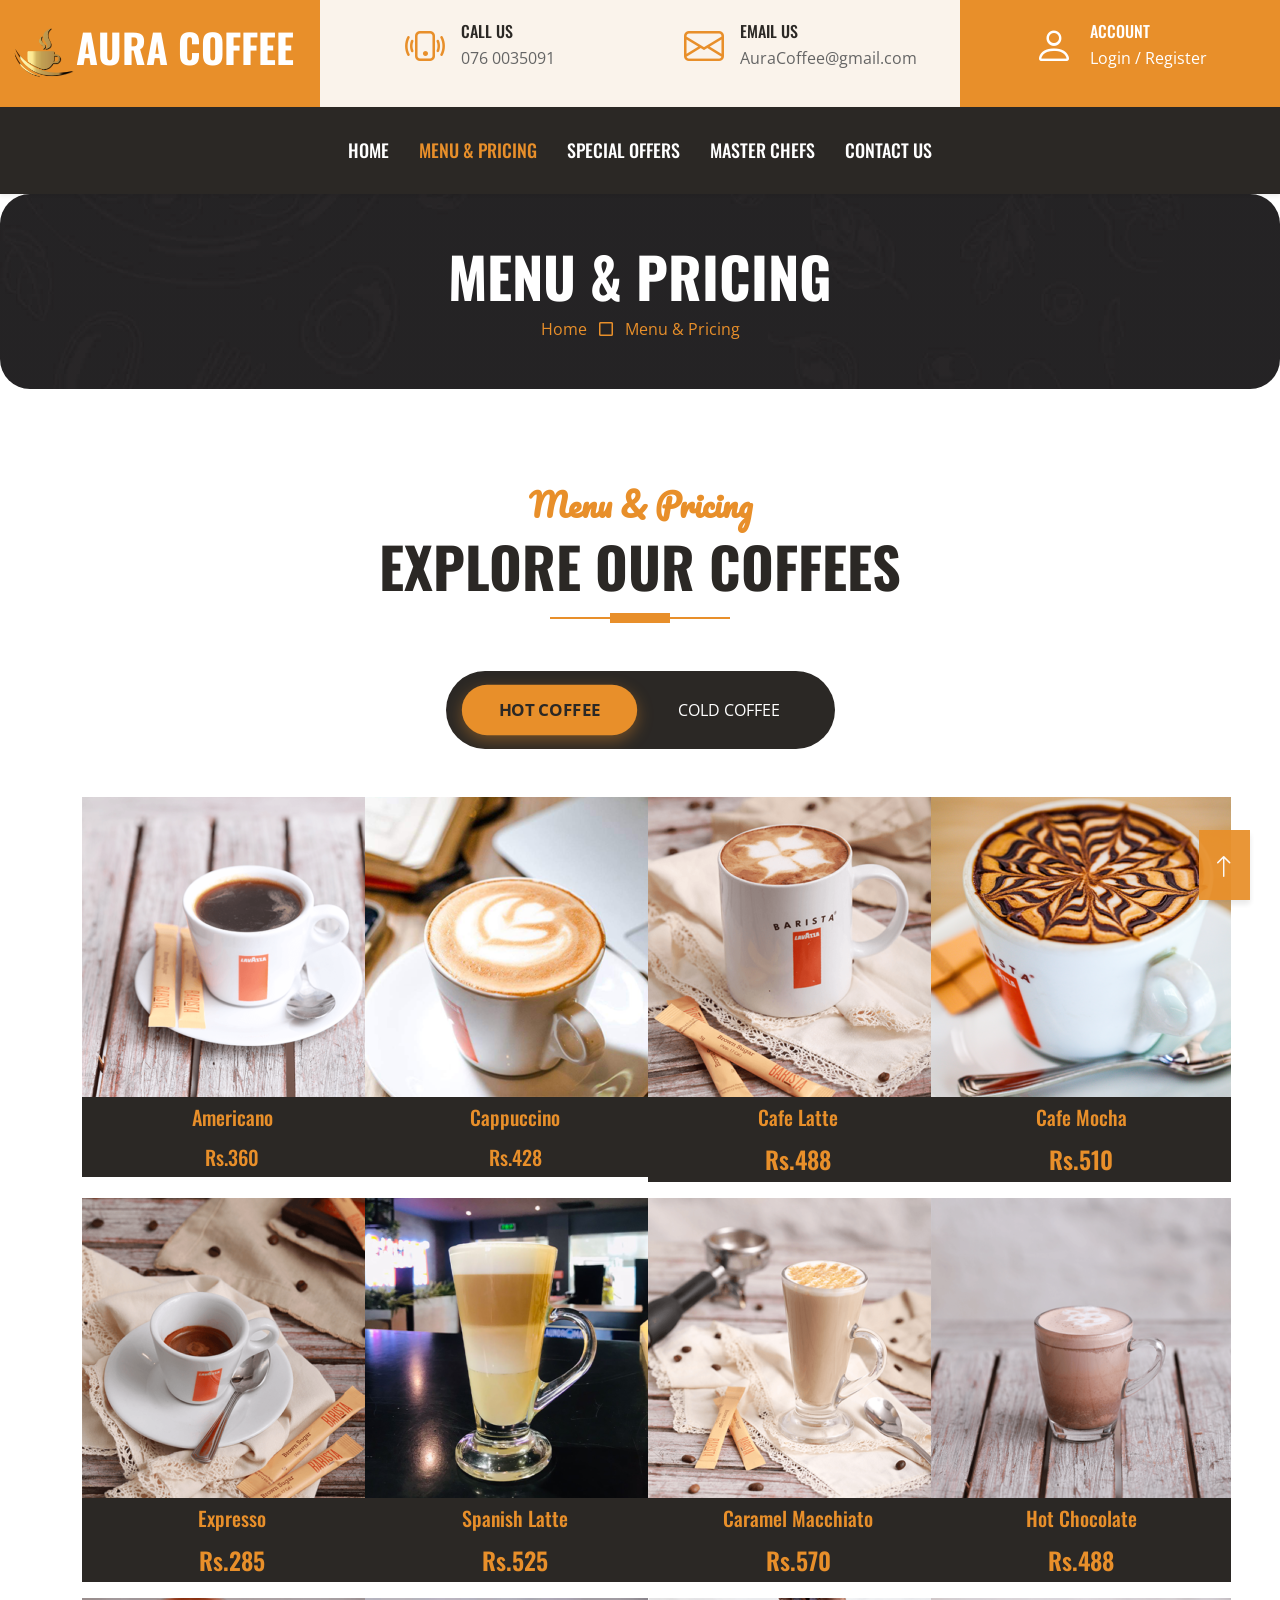
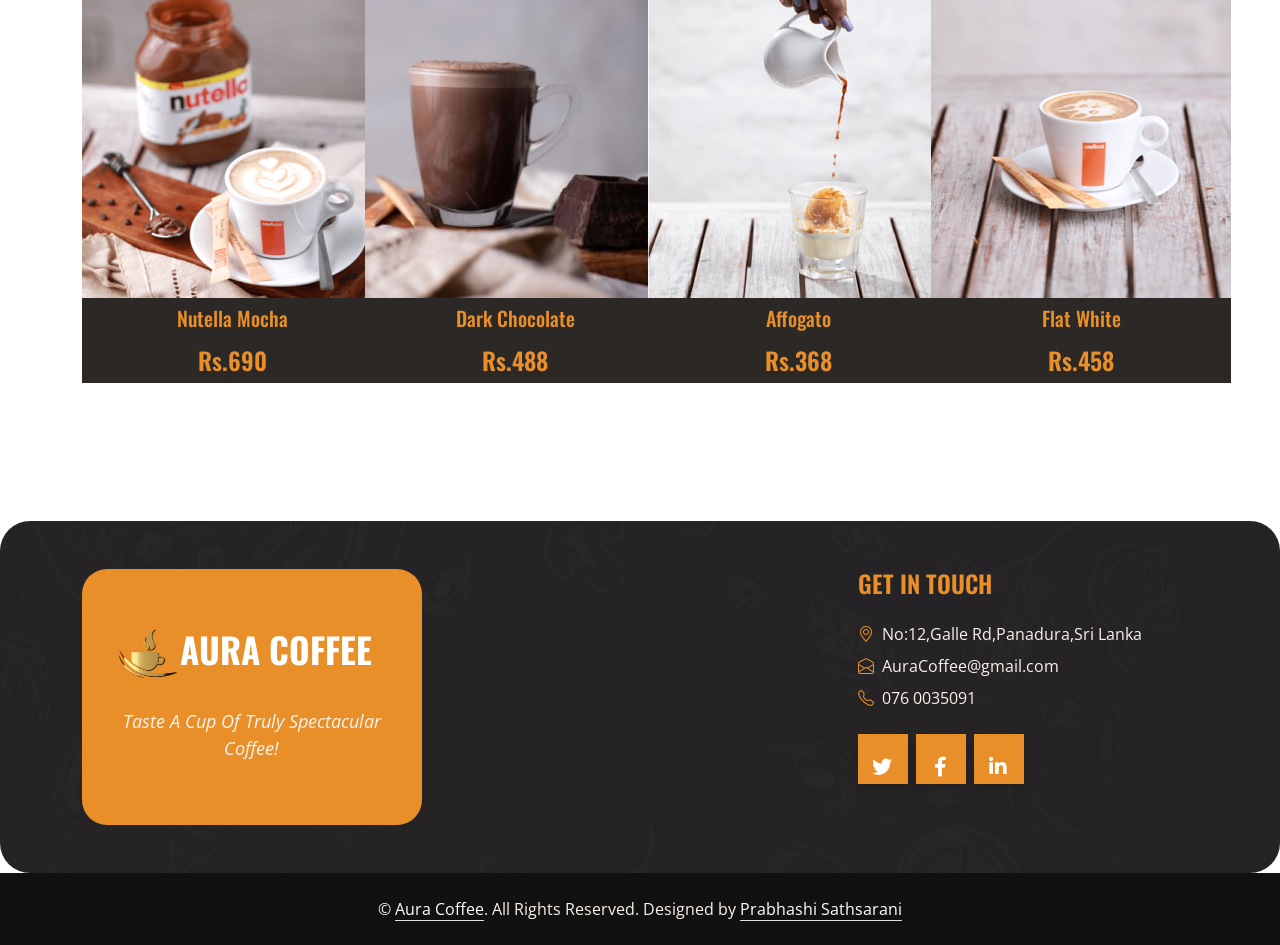
==== menu.html @ 849b669a "Add menu page with pricing and product details for Aura Coffee" ====
<!DOCTYPE html>
<html lang="en">

<head>
    <meta charset="utf-8">
    <title>Aura Coffee</title>
    <meta content="width=device-width, initial-scale=1.0" name="viewport">
    <meta content="Free HTML Templates" name="keywords">
    <meta content="Free HTML Templates" name="description">

    <!-- Favicon -->
    <link href="img/favicon.ico" rel="icon">

    <!-- Google Web Fonts -->
    <link rel="preconnect" href="https://fonts.googleapis.com">
    <link rel="preconnect" href="https://fonts.gstatic.com" crossorigin>
    <link href="https://fonts.googleapis.com/css2?family=Open+Sans:wght@400;600&family=Oswald:wght@500;600;700&family=Pacifico&display=swap" rel="stylesheet"> 

    <!-- Icon Font Stylesheet -->
    <link href="https://cdnjs.cloudflare.com/ajax/libs/font-awesome/5.10.0/css/all.min.css" rel="stylesheet">
    <link href="https://cdn.jsdelivr.net/npm/bootstrap-icons@1.4.1/font/bootstrap-icons.css" rel="stylesheet">

    <!-- Libraries Stylesheet -->
    

    <!-- Customized Bootstrap Stylesheet -->
    <link href="css/bootstrap.min.css" rel="stylesheet">

    <link href="css/style.css" rel="stylesheet">
</head>

<body>
    <!-- Topbar Start -->
    <div class="container-fluid px-0 d-none d-lg-block">
        <div class="row gx-0">
            
            <div class="col-lg-3 text-center bg-primary border-inner py-3">
                <div class="d-inline-flex align-items-center justify-content-center">
                    <a href="index.html" class="navbar-brand">
                        <h1 class="m-0 text-uppercase text-white"><img src="img/logo.webp" class="brand-logo">Aura Coffee</h1>
                    </a>
                </div>
            </div>
            <div class="col-lg-3 text-center bg-secondary py-3">
                <div class="d-inline-flex align-items-center justify-content-center">
                    <i class="bi bi-phone-vibrate fs-1 text-primary me-3"></i>
                    <div class="text-start">
                        <h6 class="text-uppercase mb-1">Call Us</h6>
                        <span>076 0035091</span>
                    </div>
                </div>
            </div>
            <div class="col-lg-3 text-center bg-secondary py-3">
                <div class="d-inline-flex align-items-center justify-content-center">
                    <i class="bi bi-envelope fs-1 text-primary me-3"></i>
                    <div class="text-start">
                        <h6 class="text-uppercase mb-1">Email Us</h6>
                        <span>AuraCoffee@gmail.com</span>
                    </div>
                </div>
            </div>
            <div class="col-lg-3 text-center bg-primary py-3">
                <div class="d-inline-flex align-items-center justify-content-center">
                    <i class="bi bi-person fs-1 text-white me-3"></i>
                    <div class="text-start">
                        <h6 class="text-uppercase mb-1 text-white">Account</h6>
                        <a href="login.html" class="text-white">Login / Register</a>
                    </div>
                </div>
            </div>
        </div>
    </div>
    <!-- Topbar End -->


    <!-- Navbar Start -->
    <nav class="navbar navbar-expand-lg bg-dark navbar-dark shadow-sm py-3 py-lg-0 px-3 px-lg-0">
        <a href="index.html" class="navbar-brand d-block d-lg-none">
            <h1 class="m-0 text-uppercase text-white"><i class="fa fa-coffee fs-1 text-primary me-3"></i>Aura Coffee</h1>
        </a>
        <button class="navbar-toggler" type="button" data-bs-toggle="collapse" data-bs-target="#navbarCollapse">
            <span class="navbar-toggler-icon"></span>
        </button>
        <div class="collapse navbar-collapse" id="navbarCollapse">
            <div class="navbar-nav ms-auto mx-lg-auto py-0">
                <a href="index.html" class="nav-item nav-link">Home</a>
                <a href="menu.html" class="nav-item nav-link active">Menu & Pricing</a>
                <a href="offers.html" class="nav-item nav-link">Special Offers</a>
                <a href="team.html" class="nav-item nav-link">Master Chefs</a>
                <a href="contact.html" class="nav-item nav-link">Contact Us</a>
            </div>
        </div>
    </nav>
    <!-- Navbar End -->


    <!-- Page Header Start -->
    <div class="container-fluid bg-dark bg-img p-5 mb-5">
        <div class="row">
            <div class="col-12 text-center">
                <h1 class="display-4 text-uppercase text-white">Menu & Pricing</h1>
                <a href="index.html">Home</a>
                <i class="far fa-square text-primary px-2"></i>
                <a href="menu.html">Menu & Pricing</a>
            </div>
        </div>
    </div>
    <!-- Page Header End -->


    <!-- Products Start -->
    <div class="container-fluid about py-5">
        <div class="container">
            <div class="section-title position-relative text-center mx-auto mb-5 pb-3" style="max-width: 600px;">
                <h2 class="text-primary font-secondary">Menu & Pricing</h2>
                <h1 class="display-4 text-uppercase">Explore Our Coffees</h1>
            </div>
            <div class="tab-class text-center">
                <ul class="nav nav-pills d-inline-flex justify-content-center bg-dark text-uppercase border-inner p-4 mb-5">
                    <li class="nav-item">
                        <a class="nav-link text-white active" data-bs-toggle="pill" href="#tab-1">Hot Coffee</a>
                    </li>
                    <li class="nav-item">
                        <a class="nav-link text-white" data-bs-toggle="pill" href="#tab-2">Cold Coffee</a>
                    </li>
                   
                </ul>
                <div class="tab-content">
                    <div id="tab-1" class="tab-pane fade show p-0 active">
                        <div class="row g-3">
                            <div class="col-lg-3">
                                <div class="d-flex h-100">
                                    <div class="flex-shrink-0">
                                        <img class="img-fluid" src="img/amer-300x300.png" alt="">
                                        <h5 class="bg-dark text-primary p-2 m-0">Americano</h5>
                                        <h5 class="bg-dark text-primary p-2 m-0">Rs.360</h5>
                                    </div>
                                    
                                </div>
                            </div>
                            <div class="col-lg-3">
                                <div class="d-flex h-100">
                                    <div class="flex-shrink-0">
                                        <img class="img-fluid" src="img/cap-1-300x300.png" alt="">
                                        <h5 class="bg-dark text-primary p-2 m-0">Cappuccino</h5>
                                        <h5 class="bg-dark text-primary p-2 m-0">Rs.428</h5>
                                    </div>
                                    
                                </div>
                            </div>
                            <div class="col-lg-3">
                                <div class="d-flex h-100">
                                    <div class="flex-shrink-0">
                                        <img class="img-fluid" src="img/Cafe-Latte-300x300.png" alt="">
                                        <h5 class="bg-dark text-primary p-2 m-0">Cafe Latte</h5>
                                        <h4 class="bg-dark text-primary p-2 m-0">Rs.488</h4>
                                    </div>
                                    
                                </div>
                            </div>
                            <div class="col-lg-3">
                                <div class="d-flex h-100">
                                    <div class="flex-shrink-0">
                                        <img class="img-fluid" src="img/cafemocha-300x300.png" alt="">
                                        <h5 class="bg-dark text-primary p-2 m-0">Cafe Mocha</h5>
                                        <h4 class="bg-dark text-primary p-2 m-0">Rs.510</h4>
                                    </div>
                                    
                                </div>
                            </div>
                            <div class="col-lg-3">
                                <div class="d-flex h-100">
                                    <div class="flex-shrink-0">
                                        <img class="img-fluid" src="img/espresso-300x300.png" alt="">
                                        <h5 class="bg-dark text-primary p-2 m-0">Expresso</h5>
                                        <h4 class="bg-dark text-primary p-2 m-0">Rs.285</h4>
                                    </div>
                                    
                                </div>
                            </div>
                            <div class="col-lg-3">
                                <div class="d-flex h-100">
                                    <div class="flex-shrink-0">
                                        <img class="img-fluid" src="img/Spanish-Latte-300x300.png" alt="">
                                        <h5 class="bg-dark text-primary p-2 m-0">Spanish Latte</h5>
                                        <h4 class="bg-dark text-primary p-2 m-0">Rs.525</h4>
                                    </div>
                                   
                                </div>
                            </div>
                            <div class="col-lg-3">
                                <div class="d-flex h-100">
                                    <div class="flex-shrink-0">
                                        <img class="img-fluid" src="img/Caramel-Macchiato-300x300.png" alt="">
                                        <h5 class="bg-dark text-primary p-2 m-0">Caramel Macchiato</h5>
                                        <h4 class="bg-dark text-primary p-2 m-0">Rs.570</h4>
                                    </div>
                                   
                                </div>
                            </div>
                            <div class="col-lg-3">
                                <div class="d-flex h-100">
                                    <div class="flex-shrink-0">
                                        <img class="img-fluid" src="img/hotc-300x300.png" alt="">
                                        <h5 class="bg-dark text-primary p-2 m-0">Hot Chocolate</h5>
                                        <h4 class="bg-dark text-primary p-2 m-0">Rs.488</h4>
                                    </div>
                                    
                                </div>
                            </div>
                            <div class="col-lg-3">
                                <div class="d-flex h-100">
                                    <div class="flex-shrink-0">
                                        <img class="img-fluid" src="img/nm-1-300x300.png" alt="">
                                        <h5 class="bg-dark text-primary p-2 m-0">Nutella Mocha</h5>
                                        <h4 class="bg-dark text-primary p-2 m-0">Rs.690</h4>
                                    </div>
                                   
                                </div>
                            </div>
                            <div class="col-lg-3">
                                <div class="d-flex h-100">
                                    <div class="flex-shrink-0">
                                        <img class="img-fluid" src="img/Dark-Hot-Chocolate-1-scaled-300x300.jpg" alt="">
                                        <h5 class="bg-dark text-primary p-2 m-0">Dark Chocolate</h5>
                                        <h4 class="bg-dark text-primary p-2 m-0">Rs.488</h4>
                                    </div>
                                    
                                </div>
                            </div>
                            <div class="col-lg-3">
                                <div class="d-flex h-100">
                                    <div class="flex-shrink-0">
                                        <img class="img-fluid" src="img/Affogato-300x300.png" alt="">
                                        <h5 class="bg-dark text-primary p-2 m-0">Affogato</h5>
                                        <h4 class="bg-dark text-primary p-2 m-0">Rs.368</h4>
                                    </div>
                                    
                                </div>
                            </div>
                            <div class="col-lg-3">
                                <div class="d-flex h-100">
                                    <div class="flex-shrink-0">
                                        <img class="img-fluid" src="img/flat-1-300x300.png" alt="">
                                        <h5 class="bg-dark text-primary p-2 m-0">Flat White</h5>
                                        <h4 class="bg-dark text-primary p-2 m-0">Rs.458</h4>
                                    </div>
                                   
                                </div>
                            </div>
                        </div>
                        </div>
                    
                    
                    <div id="tab-2" class="tab-pane fade show p-0">
                        <div class="row g-3">
                            <div class="col-lg-3">
                                <div class="d-flex h-100">
                                    <div class="flex-shrink-0">
                                        <img class="img-fluid" src="img/Barista-Cookie-Crunch-300x300.jpg" alt="">
                                        <h5 class="bg-dark text-primary p-2 m-0">Barista Cookie Crunch</h5>
                                        <h4 class="bg-dark text-primary p-2 m-0">Rs.1,013</h4>
                                    </div>
                                    
                                </div>
                            </div>
                            <div class="col-lg-3">
                                <div class="d-flex h-100">
                                    <div class="flex-shrink-0">
                                        <img class="img-fluid" src="img/Iced-Americano-1-scaled-300x300.jpg" alt="">
                                        <h5 class="bg-dark text-primary p-2 m-0">Iced Americano</h5>
                                        <h4 class="bg-dark text-primary p-2 m-0">Rs.405</h4>
                                    </div>
                                    
                                </div>
                            </div>
                            <div class="col-lg-3">
                                <div class="d-flex h-100">
                                    <div class="flex-shrink-0">
                                        <img class="img-fluid" src="img/Nutella-Shake-300x300.jpg" alt="">
                                        <h5 class="bg-dark text-primary p-2 m-0">Nutella</h5>
                                        <h4 class="bg-dark text-primary p-2 m-0">Rs.893</h4>
                                    </div>
                                    
                                </div>
                            </div>
                            <div class="col-lg-3">
                                <div class="d-flex h-100">
                                    <div class="flex-shrink-0">
                                        <img class="img-fluid" src="img/tiramisu-300x300.png" alt="">
                                        <h5 class="bg-dark text-primary p-2 m-0">Tiramisu Iced Latte</h5>
                                        <h4 class="bg-dark text-primary p-2 m-0">Rs.525</h4>
                                    </div>
                                    
                                </div>
                            </div>
                            <div class="col-lg-3">
                                <div class="d-flex h-100">
                                    <div class="flex-shrink-0">
                                        <img class="img-fluid" src="img/frappes-2-300x300.png" alt="">
                                        <h5 class="bg-dark text-primary p-2 m-0">Frappes</h5>
                                        <h4 class="bg-dark text-primary p-2 m-0">Rs.1,013</h4>
                                    </div>
                                   
                                </div>
                            </div>
                            <div class="col-lg-3">
                                <div class="d-flex h-100">
                                    <div class="flex-shrink-0">
                                        <img class="img-fluid" src="img/3-1-300x300.png" alt="">
                                        <h5 class="bg-dark text-primary p-2 m-0">Iced Cafe Mocha</h5>
                                        <h4 class="bg-dark text-primary p-2 m-0">Rs.570</h4>
                                    </div>
                                    
                                </div>
                            </div>
                            <div class="col-lg-3">
                                <div class="d-flex h-100">
                                    <div class="flex-shrink-0">
                                        <img class="img-fluid" src="img/2-1-300x300.png" alt="">
                                        <h5 class="bg-dark text-primary p-2 m-0">Iced Caramel Macchiato</h5>
                                        <h4 class="bg-dark text-primary p-2 m-0">Rs.690</h4>
                                    </div>
                                    
                                </div>
                            </div>
                            <div class="col-lg-3">
                                <div class="d-flex h-100">
                                    <div class="flex-shrink-0">
                                        <img class="img-fluid" src="img/4-1-300x300.png" alt="">
                                        <h5 class="bg-dark text-primary p-2 m-0">Iced Latte</h5>
                                        <h4 class="bg-dark text-primary p-2 m-0">Rs.488</h4>
                                    </div>
                                    
                                </div>
                            </div>
                            <div class="col-lg-3">
                                <div class="d-flex h-100">
                                    <div class="flex-shrink-0">
                                        <img class="img-fluid" src="img/21-300x300.png" alt="">
                                        <h5 class="bg-dark text-primary p-2 m-0">Peanut Butter Shake</h5>
                                        <h4 class="bg-dark text-primary p-2 m-0">Rs.893</h4>
                                    </div>
                                    
                                </div>
                            </div>
                            <div class="col-lg-3">
                                <div class="d-flex h-100">
                                    <div class="flex-shrink-0">
                                        <img class="img-fluid" src="img/swiss-300x300.png" alt="">
                                        <h5 class="bg-dark text-primary p-2 m-0">Swiss Chocolate</h5>
                                        <h4 class="bg-dark text-primary p-2 m-0">Rs.608</h4>
                                    </div>
                                    
                                </div>
                            </div>
                            <div class="col-lg-3">
                                <div class="d-flex h-100">
                                    <div class="flex-shrink-0">
                                        <img class="img-fluid" src="img/oreo-300x300.png" alt="">
                                        <h5 class="bg-dark text-primary p-2 m-0">Oreo Cookie</h5>
                                        <h4 class="bg-dark text-primary p-2 m-0">Rs.893</h4>
                                    </div>
                                    
                                </div>
                            </div>
                            <div class="col-lg-3">
                                <div class="d-flex h-100">
                                    <div class="flex-shrink-0">
                                        <img class="img-fluid" src="img/12-3-275x300.png" alt="">
                                        <h5 class="bg-dark text-primary p-2 m-0">Barista Blast Shake</h5>
                                        <h4 class="bg-dark text-primary p-2 m-0">Rs.1,013</h4>
                                    </div>
                                    
                                </div>
                            </div>
                        </div>
                    </div>
                </div>
            </div>
        </div>
    </div>
    <!-- Products End -->



    

    <!-- Footer Start -->
    <div class="container-fluid bg-img text-secondary" style="margin-top: 90px">
        <div class="container">
            <div class="row gx-5">
                <div class="col-lg-4 col-md-6 pt-5 mb-5">
                    <div class="d-flex flex-column align-items-center justify-content-center text-center bg-primary border-inner p-4 footer-branding">
                        <a href="index.html" class="navbar-brand">
                            <h1 class="m-0 text-uppercase text-white"><img src="img/logo.webp" class="brand-logo" alt="">Aura Coffee</h1>
                        </a>
                        <p class="mt-3">Taste A Cup Of Truly Spectacular Coffee!</p>
                    </div>
                </div>
                <div class="col-lg-8 col-md-6">
                    <div class="row gx-5 justify-content-end">
                        <div class="col-lg-6 col-md-12 pt-5 mb-5">
                            <h4 class="text-primary text-uppercase mb-4">Get In Touch</h4>
                            <div class="d-flex mb-2">
                                <i class="bi bi-geo-alt text-primary me-2"></i>
                                <p class="mb-0">No:12,Galle Rd,Panadura,Sri Lanka</p>
                            </div>
                            <div class="d-flex mb-2">
                                <i class="bi bi-envelope-open text-primary me-2"></i>
                                <p class="mb-0">AuraCoffee@gmail.com</p>
                            </div>
                            <div class="d-flex mb-2">
                                <i class="bi bi-telephone text-primary me-2"></i>
                                <p class="mb-0">076 0035091</p>
                            </div>
                            <div class="d-flex mt-4">
                                <a class="btn btn-lg btn-primary btn-lg-square border-inner rounded-0 me-2" href="#"><i class="fab fa-twitter fw-normal"></i></a>
                                <a class="btn btn-lg btn-primary btn-lg-square border-inner rounded-0 me-2" href="#"><i class="fab fa-facebook-f fw-normal"></i></a>
                                <a class="btn btn-lg btn-primary btn-lg-square border-inner rounded-0 me-2" href="#"><i class="fab fa-linkedin-in fw-normal"></i></a>
                            </div>
                        </div>

                    </div>
                </div>
            </div>
        </div>
    </div>
    <div class="container-fluid text-secondary py-4" style="background: #111111;">
        <div class="container text-center">
            <p class="mb-0">&copy; <a class="text-white border-bottom" href="#">Aura Coffee</a>. All Rights Reserved. 
			
			Designed by <a class="text-white border-bottom" href="#">Prabhashi Sathsarani</a></p>
        </div>
    </div>
    <!-- Footer End -->


    <!-- Back to Top -->
    <a href="#" class="btn btn-primary border-inner py-3 fs-4 back-to-top"><i class="bi bi-arrow-up"></i></a>


    <!-- JavaScript Libraries -->
    <script src="https://code.jquery.com/jquery-3.4.1.min.js"></script>
    <script src="https://cdn.jsdelivr.net/npm/bootstrap@5.0.0/dist/js/bootstrap.bundle.min.js"></script>
    
    
    
    

    
    <script src="js/main.js"></script>
</body>

</html>
---- css/style.css ----
:root {
    --primary: #E88F2A;
    --secondary: #FAF3EB;
    --light: #FFFFFF;
    --dark: #2B2825;
}

.font-secondary {
    font-family: 'Pacifico', cursive;
}

.brand-logo {
    height: 65px;
    width: 65px;
}

h1,
h2,
.font-weight-bold {
    font-weight: 700 !important;
}

h3,
h4,
.font-weight-semi-bold {
    font-weight: 600 !important;
}

h5,
h6,
.font-weight-medium {
    font-weight: 500 !important;
}

.btn {
    font-family: 'Oswald', sans-serif;
    font-weight: 600;
    text-transform: uppercase;
    letter-spacing: 1px;
    transition: all 0.5s cubic-bezier(0.4, 0, 0.2, 1);
    border-radius: 50px;
}

.btn-primary {
    color: #FFFFFF;
    background-color: var(--primary);
    border-color: var(--primary);
    box-shadow: 0 4px 6px rgba(0, 0, 0, 0.1);
}

.btn-primary:hover {
    background-color: var(--dark);
    border-color: var(--dark);
    color: var(--primary);
    transform: translateY(-3px);
    box-shadow: 0 8px 15px rgba(0, 0, 0, 0.2);
}

.btn-dark {
    color: #FFFFFF;
    background-color: var(--dark);
    border-color: var(--dark);
    box-shadow: 0 4px 6px rgba(0, 0, 0, 0.1);
}

.btn-dark:hover {
    background-color: var(--primary);
    border-color: var(--primary);
    color: var(--dark);
    transform: translateY(-3px);
    box-shadow: 0 8px 15px rgba(0, 0, 0, 0.2);
}

.btn-secondary:hover {
    transform: translateY(-3px);
    box-shadow: 0 8px 15px rgba(0, 0, 0, 0.2);
}

.btn-lg {
    padding: 15px 35px;
}

.border-inner {
    position: relative;
    overflow: hidden;
}

.btn.border-inner {
    overflow: hidden;
}

.btn.border-inner::after {
    content: "";
    position: absolute;
    top: 0;
    left: -100%;
    width: 100%;
    height: 100%;
    background: linear-gradient(
        120deg,
        transparent,
        rgba(255, 255, 255, 0.4),
        transparent
    );
    transition: all 0.6s cubic-bezier(0.4, 0, 0.2, 1);
    z-index: 2;
}
.btn.border-inner:hover::after {
    left: 100%;
}

@keyframes pulse-white {
    0% { box-shadow: 0 0 0 0 rgba(255, 255, 255, 0.4); }
    70% { box-shadow: 0 0 0 10px rgba(255, 255, 255, 0); }
    100% { box-shadow: 0 0 0 0 rgba(255, 255, 255, 0); }
}

.btn.border-inner:hover {
    animation: pulse-white 2s infinite;
    transform: translateY(-5px);
    box-shadow: 0 10px 20px rgba(0, 0, 0, 0.3);
}

.btn-square {
    width: 40px;
    height: 40px;
}

.btn-sm-square {
    width: 30px;
    height: 30px;
}

.btn-lg-square {
    width: 50px;
    height: 50px;
}

.btn-square,
.btn-sm-square,
.btn-lg-square {
    padding-left: 0;
    padding-right: 0;
    text-align: center;
    transition: all 0.3s ease;
}

.btn-lg-square:hover {
    transform: scale(1.1) rotate(5deg);
    background-color: var(--dark) !important;
    color: var(--primary) !important;
    box-shadow: 0 5px 15px rgba(0,0,0,0.3);
}

.back-to-top {
    position: fixed;
    display: none;
    right: 30px;
    bottom: 0;
    border-radius: 0;
    z-index: 99;
}

.navbar-dark .navbar-nav .nav-link {
    font-family: 'Oswald', sans-serif;
    padding: 30px 15px;
    font-size: 18px;
    font-weight: 500;
    text-transform: uppercase;
    color: var(--light);
    outline: none;
    transition: .5s;
}

.sticky-top.navbar-dark .navbar-nav .nav-link {
    padding: 20px 15px;
}

.navbar-dark .navbar-nav .nav-link:hover,
.navbar-dark .navbar-nav .nav-link.active {
    color: var(--primary);
}

@media (max-width: 991.98px) {
    .navbar-dark .navbar-nav .nav-link  {
        padding: 10px 0;
    }
}

.hero-header {
    background: url(../img/hero.jpg) top right no-repeat;
    background-size: cover;
}

.nav-pills {
    background: #2B2825 !important;
    padding: 15px !important;
    border-radius: 100px !important;
}

.nav-pills .nav-link {
    padding: 12px 35px !important;
    border-radius: 100px !important;
    margin: 0 5px;
    transition: all 0.4s cubic-bezier(0.175, 0.885, 0.32, 1.275);
}

.nav-pills .nav-link.active {
    background-color: var(--primary) !important;
    color: #2B2825 !important;
    font-weight: 700;
    box-shadow: 0 5px 15px rgba(232, 143, 42, 0.4);
    transform: scale(1.05);
}


.section-title::before {
    position: absolute;
    content: "";
    width: 60px;
    height: 10px;
    left: 50%;
    bottom: 0;
    margin-left: -30px;
    background: var(--primary);
}

.section-title::after {
    position: absolute;
    content: "";
    width: 180px;
    height: 2px;
    left: 50%;
    bottom: 4px;
    margin-left: -90px;
    background: var(--primary);
}

.service::after,
.contact::after {
    position: absolute;
    content: "";
    width: 100%;
    height: calc(100% - 45px);
    top: 135px;
    left: 0;
    background: linear-gradient(rgba(43, 40, 37, .9), rgba(43, 40, 37, .9)), url(../img/bg.jpg) center center no-repeat;
    background-size: cover;
    z-index: -1;
}

.contact::after {
    background: linear-gradient(rgba(43, 40, 37, .5), rgba(43, 40, 37, .5)), url(../img/bg.jpg) center center no-repeat;
    background-size: cover;
}

.bg-offer {
    background: linear-gradient(rgba(43, 40, 37, .9), rgba(43, 40, 37, .9)), url(../img/bg.jpg) center center no-repeat;
    background-size: cover;
}

.team-item {
    border-radius: 20px;
    overflow: hidden;
}

.team-item img {
    transition: .5s;
}

.team-item:hover img {
    transform: scale(1.1);
}

.team-item .team-overlay {
    transition: .5s;
    opacity: 0;
}

.team-item:hover .team-overlay {
    opacity: 1;
}

.bg-img {
    background: linear-gradient(rgba(43, 40, 37, 0.5), rgba(43, 40, 37, 0.5)), url(../img/bg.jpg) center center no-repeat;
    background-size: cover;
    border-radius: 30px;
}

.footer-branding {
    max-width: 420px;
    height: auto !important;
    margin: 0 auto;
    padding: 3rem 2rem !important;
    transition: all 0.3s ease;
    border-radius: 25px !important;
}

.footer-branding:hover {
    transform: translateY(-10px);
}

.footer-branding h1 {
    font-size: 2.2rem;
}

.footer-branding p {
    font-size: 1.1rem;
    font-style: italic;
}




.btn-read-more {
    font-family: 'Oswald', sans-serif;
    font-weight: 500;
    font-size: 16px;
    letter-spacing: 1px;
    color: var(--dark) !important;
    text-decoration: none;
    position: relative;
    padding: 5px 0;
    transition: all 0.3s ease;
    display: inline-flex;
    align-items: center;
}

.btn-read-more i {
    margin-left: 8px;
    transition: transform 0.3s ease;
}

.btn-read-more:hover {
    color: var(--light) !important;
    letter-spacing: 2px;
}

.btn-read-more:hover i {
    transform: translateX(5px);
}

.btn-read-more::after {
    content: '';
    position: absolute;
    width: 0;
    height: 1px;
    bottom: 0;
    left: 0;
    background-color: var(--dark);
    transition: width 0.3s ease;
}

.btn-read-more:hover::after {
    width: 100%;
    background-color: var(--light);
}
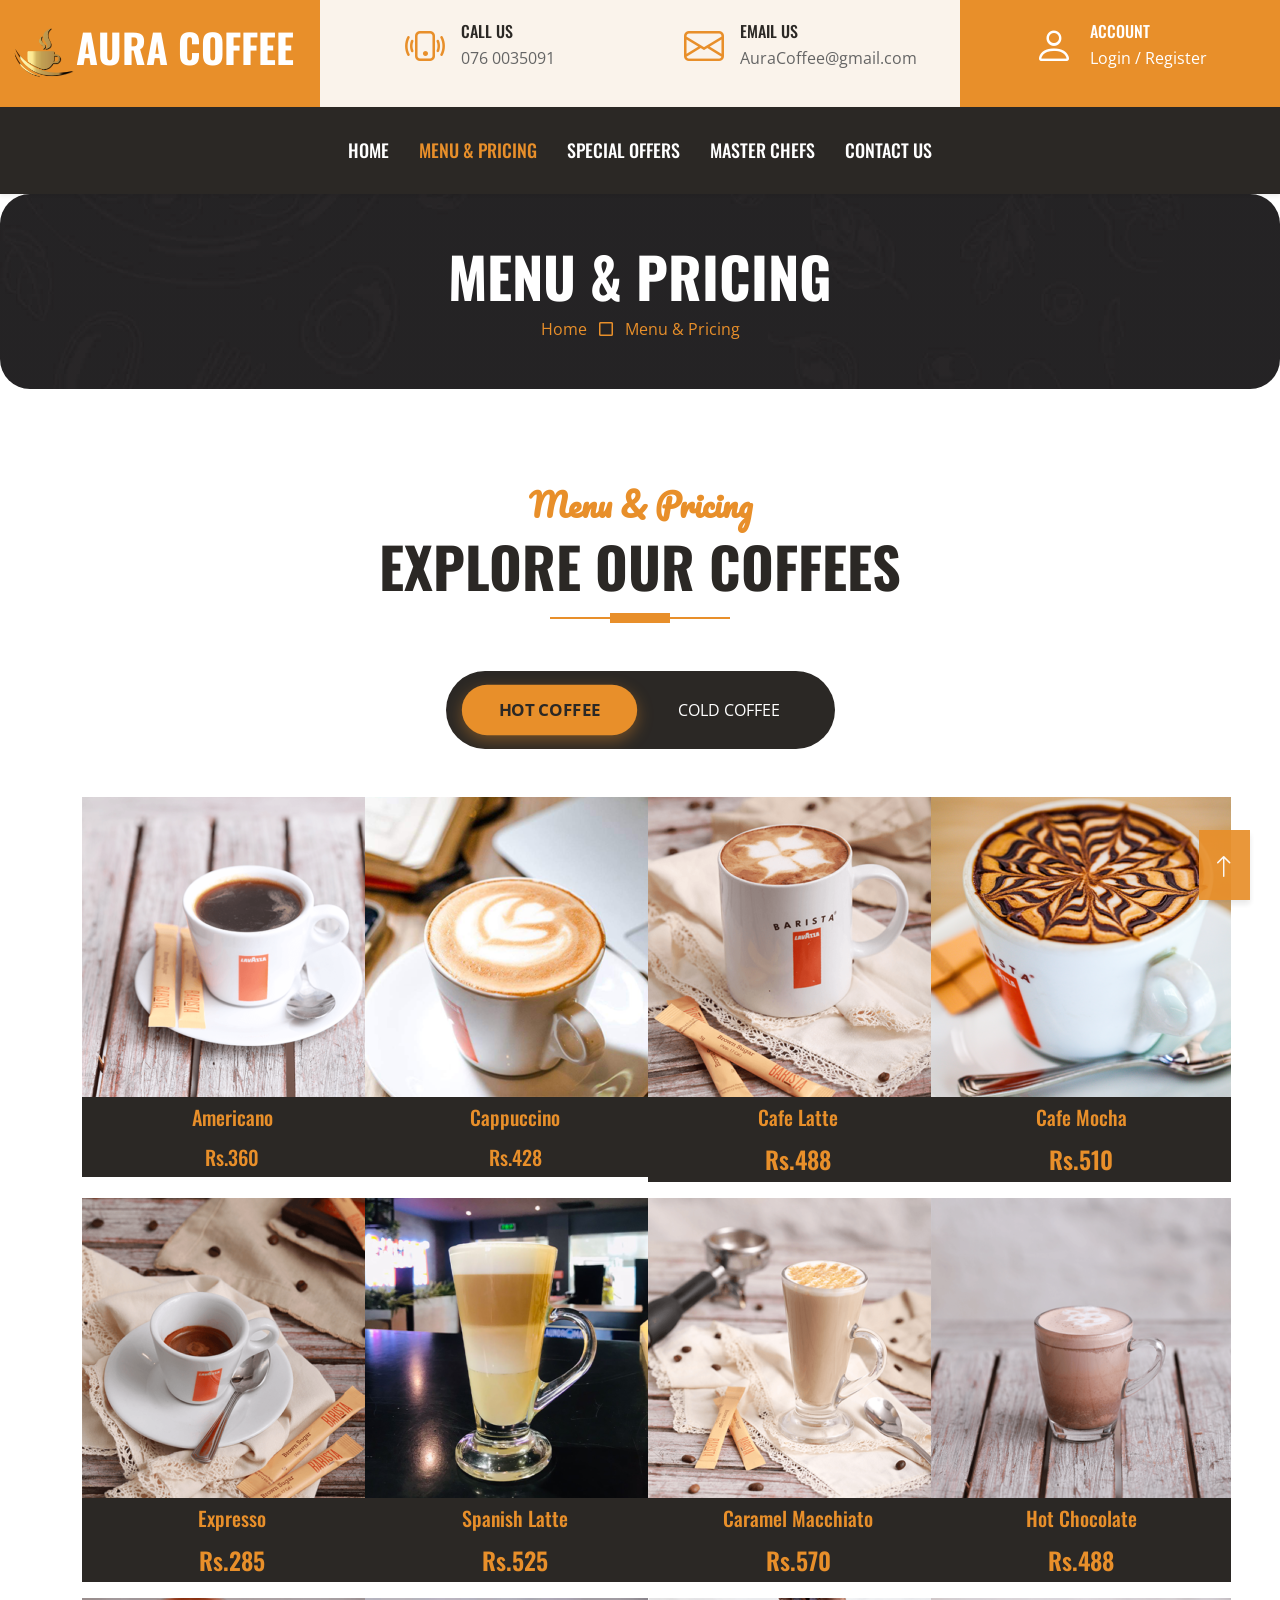
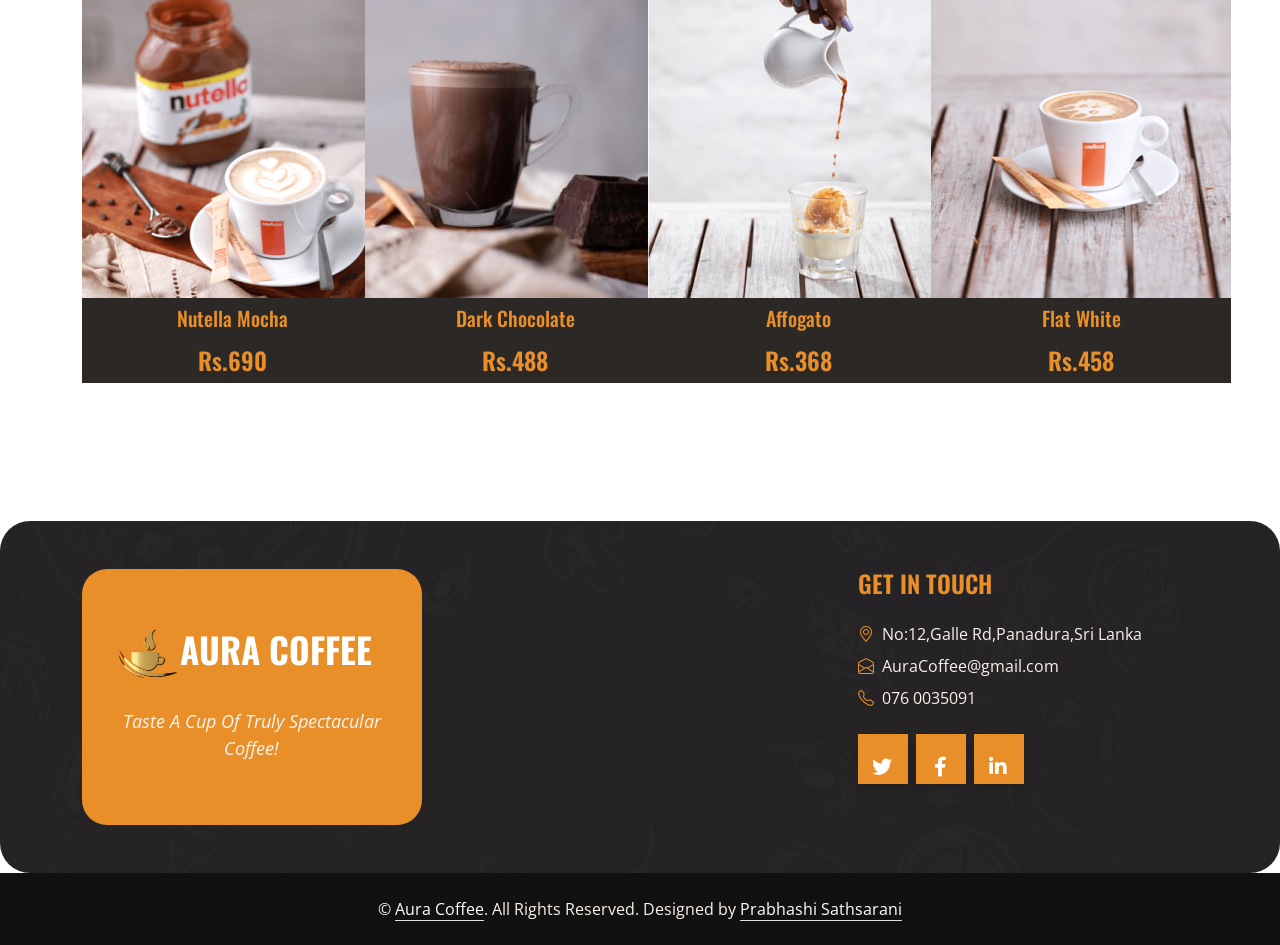
==== commit d6c8bd92: "Update menu prices for various items to reflect new pricing" ====
--- a/menu.html
+++ b/menu.html
@@ -259,7 +259,7 @@
                                     <div class="flex-shrink-0">
                                         <img class="img-fluid" src="img/Barista-Cookie-Crunch-300x300.jpg" alt="">
                                         <h5 class="bg-dark text-primary p-2 m-0">Barista Cookie Crunch</h5>
-                                        <h4 class="bg-dark text-primary p-2 m-0">Rs.1,013</h4>
+                                        <h4 class="bg-dark text-primary p-2 m-0">Rs.1,000</h4>
                                     </div>
                                     
                                 </div>
@@ -269,7 +269,7 @@
                                     <div class="flex-shrink-0">
                                         <img class="img-fluid" src="img/Iced-Americano-1-scaled-300x300.jpg" alt="">
                                         <h5 class="bg-dark text-primary p-2 m-0">Iced Americano</h5>
-                                        <h4 class="bg-dark text-primary p-2 m-0">Rs.405</h4>
+                                        <h4 class="bg-dark text-primary p-2 m-0">Rs.400</h4>
                                     </div>
                                     
                                 </div>
@@ -299,7 +299,7 @@
                                     <div class="flex-shrink-0">
                                         <img class="img-fluid" src="img/frappes-2-300x300.png" alt="">
                                         <h5 class="bg-dark text-primary p-2 m-0">Frappes</h5>
-                                        <h4 class="bg-dark text-primary p-2 m-0">Rs.1,013</h4>
+                                        <h4 class="bg-dark text-primary p-2 m-0">Rs.1,000/h4>
                                     </div>
                                    
                                 </div>
@@ -309,7 +309,7 @@
                                     <div class="flex-shrink-0">
                                         <img class="img-fluid" src="img/3-1-300x300.png" alt="">
                                         <h5 class="bg-dark text-primary p-2 m-0">Iced Cafe Mocha</h5>
-                                        <h4 class="bg-dark text-primary p-2 m-0">Rs.570</h4>
+                                        <h4 class="bg-dark text-primary p-2 m-0">Rs.500</h4>
                                     </div>
                                     
                                 </div>
@@ -319,7 +319,7 @@
                                     <div class="flex-shrink-0">
                                         <img class="img-fluid" src="img/2-1-300x300.png" alt="">
                                         <h5 class="bg-dark text-primary p-2 m-0">Iced Caramel Macchiato</h5>
-                                        <h4 class="bg-dark text-primary p-2 m-0">Rs.690</h4>
+                                        <h4 class="bg-dark text-primary p-2 m-0">Rs.600</h4>
                                     </div>
                                     
                                 </div>
@@ -329,7 +329,7 @@
                                     <div class="flex-shrink-0">
                                         <img class="img-fluid" src="img/4-1-300x300.png" alt="">
                                         <h5 class="bg-dark text-primary p-2 m-0">Iced Latte</h5>
-                                        <h4 class="bg-dark text-primary p-2 m-0">Rs.488</h4>
+                                        <h4 class="bg-dark text-primary p-2 m-0">Rs.400</h4>
                                     </div>
                                     
                                 </div>
@@ -339,7 +339,7 @@
                                     <div class="flex-shrink-0">
                                         <img class="img-fluid" src="img/21-300x300.png" alt="">
                                         <h5 class="bg-dark text-primary p-2 m-0">Peanut Butter Shake</h5>
-                                        <h4 class="bg-dark text-primary p-2 m-0">Rs.893</h4>
+                                        <h4 class="bg-dark text-primary p-2 m-0">Rs.800</h4>
                                     </div>
                                     
                                 </div>
@@ -349,7 +349,7 @@
                                     <div class="flex-shrink-0">
                                         <img class="img-fluid" src="img/swiss-300x300.png" alt="">
                                         <h5 class="bg-dark text-primary p-2 m-0">Swiss Chocolate</h5>
-                                        <h4 class="bg-dark text-primary p-2 m-0">Rs.608</h4>
+                                        <h4 class="bg-dark text-primary p-2 m-0">Rs.500</h4>
                                     </div>
                                     
                                 </div>
@@ -359,7 +359,7 @@
                                     <div class="flex-shrink-0">
                                         <img class="img-fluid" src="img/oreo-300x300.png" alt="">
                                         <h5 class="bg-dark text-primary p-2 m-0">Oreo Cookie</h5>
-                                        <h4 class="bg-dark text-primary p-2 m-0">Rs.893</h4>
+                                        <h4 class="bg-dark text-primary p-2 m-0">Rs.700</h4>
                                     </div>
                                     
                                 </div>
@@ -369,7 +369,7 @@
                                     <div class="flex-shrink-0">
                                         <img class="img-fluid" src="img/12-3-275x300.png" alt="">
                                         <h5 class="bg-dark text-primary p-2 m-0">Barista Blast Shake</h5>
-                                        <h4 class="bg-dark text-primary p-2 m-0">Rs.1,013</h4>
+                                        <h4 class="bg-dark text-primary p-2 m-0">Rs.1,000</h4>
                                     </div>
                                     
                                 </div>
--- a/css/style.css
+++ b/css/style.css
@@ -354,4 +354,148 @@
 .btn-read-more:hover::after {
     width: 100%;
     background-color: var(--light);
-}+}
+
+/* Login Page Styles */
+.login-section {
+    min-height: 100vh;
+    display: flex;
+    align-items: center;
+    justify-content: center;
+    padding: 80px 20px;
+    background: linear-gradient(135deg, rgba(43, 40, 37, 0.8), rgba(232, 143, 42, 0.3)), url('../img/login-bg.webp') center center no-repeat;
+    background-size: cover;
+    background-attachment: fixed;
+}
+
+.login-card {
+    background: rgba(43, 40, 37, 0.7);
+    backdrop-filter: blur(15px);
+    -webkit-backdrop-filter: blur(15px);
+    border: 1px solid rgba(255, 255, 255, 0.1);
+    padding: 3rem;
+    border-radius: 30px;
+    width: 100%;
+    max-width: 450px;
+    box-shadow: 0 25px 50px rgba(0, 0, 0, 0.5);
+    animation: fadeInDown 0.8s ease-out;
+}
+
+@keyframes fadeInDown {
+    from {
+        opacity: 0;
+        transform: translateY(-30px);
+    }
+    to {
+        opacity: 1;
+        transform: translateY(0);
+    }
+}
+
+.login-card h2 {
+    color: var(--primary);
+    font-family: 'Pacifico', cursive;
+    font-size: 2.5rem;
+    text-align: center;
+    margin-bottom: 2rem;
+    text-shadow: 2px 2px 4px rgba(0, 0, 0, 0.3);
+}
+
+.login-card .form-control {
+    background: rgba(255, 255, 255, 0.05);
+    border: 1px solid rgba(255, 255, 255, 0.1);
+    border-radius: 12px;
+    color: var(--light);
+    padding: 12px 20px;
+    transition: all 0.3s ease;
+}
+
+.login-card .form-control:focus {
+    background: rgba(255, 255, 255, 0.1);
+    border-color: var(--primary);
+    box-shadow: 0 0 15px rgba(232, 143, 42, 0.4);
+}
+
+.login-card .input-group-text {
+    background: rgba(255, 255, 255, 0.05);
+    border: 1px solid rgba(255, 255, 255, 0.1);
+    border-right: none;
+    border-radius: 12px 0 0 12px;
+    color: var(--primary);
+}
+
+.login-card .form-control {
+    border-left: none;
+    border-radius: 0 12px 12px 0;
+}
+
+.login-card .form-check-label {
+    font-size: 0.9rem;
+    color: rgba(255, 255, 255, 0.8);
+}
+
+.forgot-pwd {
+    color: var(--primary);
+    text-decoration: none;
+    font-size: 0.9rem;
+    transition: all 0.3s ease;
+}
+
+.forgot-pwd:hover {
+    color: var(--light);
+    text-decoration: underline;
+}
+
+.btn-login {
+    width: 100%;
+    padding: 12px;
+    font-size: 1.1rem;
+    margin-top: 1rem;
+    background: var(--primary);
+    color: var(--dark);
+    border: none;
+    font-weight: 700;
+}
+
+.btn-login:hover {
+    background: var(--light) !important;
+    color: var(--primary) !important;
+}
+
+.social-login {
+    display: flex;
+    justify-content: center;
+    gap: 15px;
+    margin-top: 1.5rem;
+}
+
+.social-btn {
+    width: 45px;
+    height: 45px;
+    display: flex;
+    align-items: center;
+    justify-content: center;
+    border-radius: 50%;
+    background: rgba(255, 255, 255, 0.05);
+    color: var(--light);
+    border: 1px solid rgba(255, 255, 255, 0.1);
+    transition: all 0.3s cubic-bezier(0.175, 0.885, 0.32, 1.275);
+}
+
+.social-btn:hover {
+    background: var(--primary);
+    color: var(--dark);
+    transform: scale(1.2) rotate(10deg);
+}
+
+.signup-link a {
+    color: var(--primary);
+    text-decoration: none;
+    font-weight: 600;
+}
+
+.signup-link a:hover {
+    text-decoration: underline;
+}
+
+
